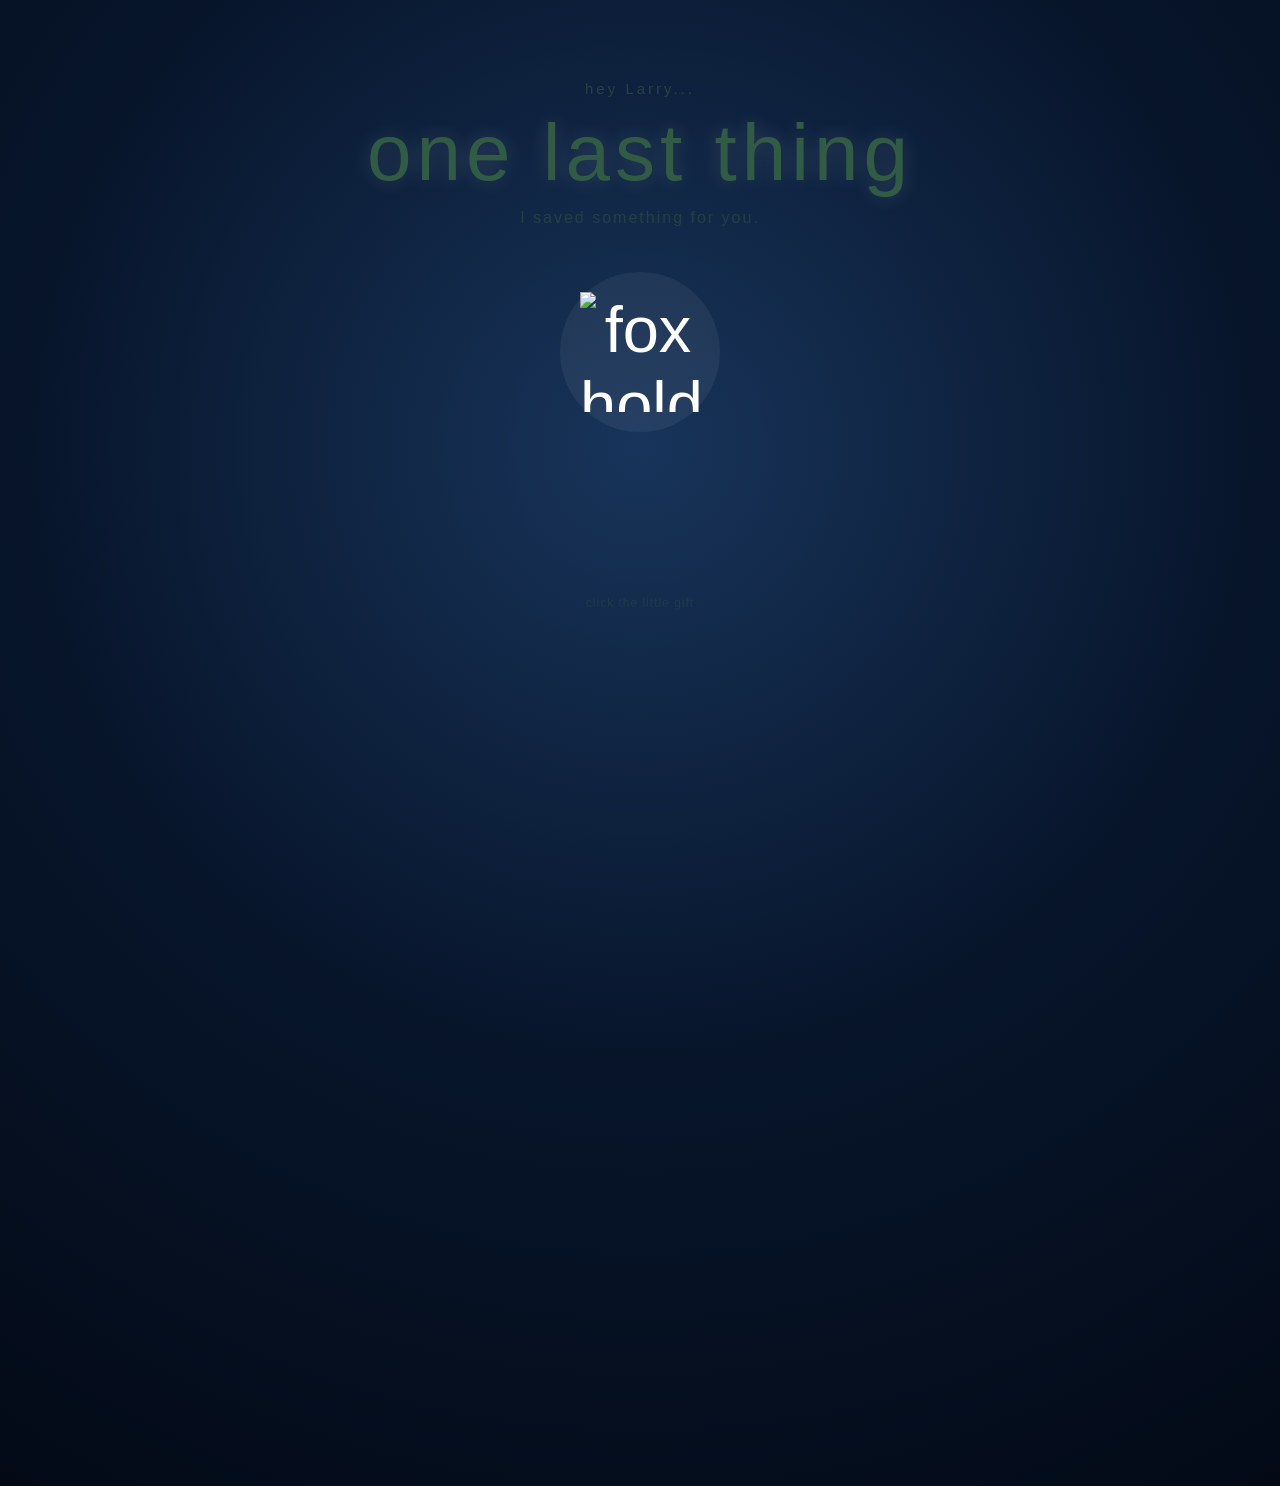
==== ending.html @ f5626686 "Add files via upload" ====
﻿<!DOCTYPE html>
<html lang="en">
<head>
    <meta charset="UTF-8">
    <meta name="viewport" content="width=device-width, initial-scale=1.0">

    <title>One Last Thing ♡</title>

    <link rel="stylesheet" href="style.css">
</head>

<body>

    <main class="ending-page">

        <div class="ending-content">

            <p class="small-text">hey Larry...</p>

            <h1>one last thing</h1>

            <p class="ending-intro">
                I saved something for you.
            </p>

            <button class="gift-button" id="giftButton">
                <img src="images/fox-cake.png" alt="fox holding a cake">
            </button>

            <p class="gift-hint">
                click the little gift
            </p>


            <div class="final-message" id="finalMessage">

                ```
                <div class="final-star">✦</div>

                <p>
                    You came to my life like a breeze,<br>
                    You filled it with joy and happiness.<br>
                    You made me forget my sorrows and pain.<br>
                    You came to me like sunlight,<br>
                    Lighting up my life again.
                </p>

                <p>
                    I enjoy your company,<br>
                    You’re soft like a whisper in the night,<br>
                    And your words leave me dazzled.
                </p>

                <p>
                    You’re like the sea,<br>
                    Full of secrets and things I wish to know.<br>
                    I wish that one day,<br>
                    You’ll open up to me.
                </p>

                <p>
                    You’re my four-leaf clover,<br>
                    And I’m the luckiest girl in the world<br>
                    Because I have you. ♡
                </p>

                <div class="final-star">☾</div>
                ```

            </div>


        </div>

    </main>


    <script src="ending.js"></script>

</body>
</html>
---- style.css ----
﻿@import url('https://fonts.googleapis.com/css2?family=Quicksand:wght@400;500;600&display=swap');

* {
    margin: 0;
    padding: 0;
    box-sizing: border-box;
}

body {
    font-family: 'Quicksand', sans-serif;
    background: #07152b;
    color: #f4f1e8;
}

.landing {
    min-height: 100vh;
    position: relative;
    overflow: hidden;
    display: flex;
    align-items: center;
    justify-content: center;
    background: radial-gradient(circle at 50% 35%, #132b50 0%, #07152b 45%, #030a16 100%);
}

.welcome {
    position: relative;
    z-index: 2;
    text-align: center;
    animation: fadeIn 2s ease;
}

.small-text {
    font-size: 18px;
    letter-spacing: 3px;
    opacity: 0.8;
    margin-bottom: 8px;
}

h1 {
    font-size: clamp(60px, 12vw, 130px);
    letter-spacing: 14px;
    font-weight: 500;
    text-shadow: 0 0 20px rgba(255, 255, 255, 0.15);
}

.fox {
    font-size: 75px;
    margin: 10px 0 15px;
    animation: float 3s ease-in-out infinite;
}

.subtitle {
    font-size: 15px;
    letter-spacing: 2px;
    opacity: 0.65;
}

button {
    margin-top: 35px;
    padding: 12px 30px;
    border: 1px solid rgba(255,255,255,0.4);
    border-radius: 30px;
    background: rgba(255,255,255,0.08);
    color: white;
    font-family: inherit;
    font-size: 16px;
    cursor: pointer;
    transition: all 0.3s ease;
}

    button:hover {
        background: rgba(255,255,255,0.18);
        transform: translateY(-3px);
    }


/* Stars */

.stars::before,
.stars::after {
    content: "✦  ·     ⋆      ·   ✧     ·        ✦      ·    ⋆   ·       ✧";
    position: absolute;
    inset: 0;
    font-size: 20px;
    letter-spacing: 30px;
    line-height: 100px;
    opacity: 0.35;
    animation: starsMove 12s linear infinite;
}

.stars::after {
    font-size: 12px;
    opacity: 0.2;
    animation-duration: 18s;
    transform: translateY(50px);
}


/* Animations */

@keyframes fadeIn {
    from {
        opacity: 0;
        transform: translateY(20px);
    }

    to {
        opacity: 1;
        transform: translateY(0);
    }
}

@keyframes float {
    0%, 100% {
        transform: translateY(0);
    }

    50% {
        transform: translateY(-10px);
    }
}

@keyframes starsMove {
    from {
        transform: translateY(0);
    }

    to {
        transform: translateY(100px);
    }
}

.fade-out {
    animation: fadeOut 0.7s ease forwards;
}

@keyframes fadeOut {
    from {
        opacity: 1;
    }

    to {
        opacity: 0;
    }
}


/* Playlist Page */

.playlist-page {
    min-height: 100vh;
    padding: 80px 20px;
    display: flex;
    justify-content: center;
    background: radial-gradient(circle at 50% 20%, #18345a 0%, #07152b 50%, #030a16 100%);
}

.playlist-content {
    width: min(100%, 650px);
    text-align: center;
    animation: fadeIn 1.5s ease;
}

    .playlist-content h1 {
        font-size: clamp(40px, 8vw, 75px);
        letter-spacing: 4px;
        margin: 10px 0;
    }

.playlist-intro {
    opacity: 0.6;
    letter-spacing: 2px;
    margin-bottom: 50px;
}


/* Songs */

.playlist {
    display: flex;
    flex-direction: column;
    gap: 12px;
}

.song {
    display: flex;
    align-items: center;
    padding: 18px 22px;
    text-align: left;
    border: 1px solid rgba(255, 255, 255, 0.08);
    border-radius: 18px;
    background: rgba(255, 255, 255, 0.035);
    transition: transform 0.3s ease, background 0.3s ease, border-color 0.3s ease;
}

    .song:hover {
        transform: translateX(6px);
        background: rgba(255, 255, 255, 0.08);
        border-color: rgba(255, 255, 255, 0.18);
    }

.song-number {
    width: 40px;
    font-size: 13px;
    opacity: 0.35;
}

.song-info {
    flex: 1;
}

    .song-info h2 {
        font-size: 17px;
        font-weight: 500;
        margin-bottom: 5px;
    }

    .song-info p {
        font-size: 13px;
        opacity: 0.5;
    }

.song-symbol {
    font-size: 20px;
    opacity: 0.35;
    transition: transform 0.3s ease;
}

.song:hover .song-symbol {
    transform: scale(1.2);
    opacity: 0.8;
}


/* Mobile */

@media (max-width: 600px) {

    .playlist-page {
        padding: 60px 15px;
    }

    .song {
        padding: 16px;
    }

    .song-info h2 {
        font-size: 15px;
    }
}
/* Now Playing */

.now-playing {
    display: flex;
    align-items: center;
    justify-content: center;
    gap: 10px;
    margin: -25px auto 30px;
    min-height: 30px;
    opacity: 0.65;
    font-size: 13px;
    letter-spacing: 1px;
    transition: all 0.3s ease;
}

    .now-playing span {
        font-size: 18px;
    }


/* Selected Song */

.song.selected {
    background: rgba(255, 255, 255, 0.1);
    border-color: rgba(255, 255, 255, 0.25);
    transform: translateX(8px);
}

    .song.selected .song-symbol {
        opacity: 1;
        transform: scale(1.2);
    }
/* Now Playing Card */

.now-playing {
    width: min(90%, 430px);
    margin: -20px auto 35px;
    padding: 20px 25px;
    border: 1px solid rgba(255, 255, 255, 0.1);
    border-radius: 22px;
    background: rgba(255, 255, 255, 0.05);
    box-shadow: 0 15px 40px rgba(0, 0, 0, 0.2);
    transition: all 0.35s ease;
}

    .now-playing span {
        display: block;
        font-size: 25px;
        margin-bottom: 8px;
    }

    .now-playing p {
        margin: 0;
        font-size: 14px;
        letter-spacing: 1px;
        opacity: 0.7;
    }

    .now-playing.active {
        background: rgba(255, 255, 255, 0.09);
        transform: translateY(-3px);
    }
/* One Year Scrapbook */

.one-year-page {
    min-height: 100vh;
    padding: 80px 20px;
    overflow: hidden;
    ``` background: radial-gradient(circle at 50% 20%, #18345a 0%, #07152b 50%, #030a16 100%);
    ```
}

.one-year-content {
    width: min(100%, 950px);
    margin: auto;
    text-align: center;
    animation: fadeIn 1.5s ease;
}

    .one-year-content h1 {
        font-size: clamp(50px, 9vw, 90px);
        letter-spacing: 5px;
        margin: 10px 0;
    }

.one-year-intro {
    opacity: 0.6;
    letter-spacing: 2px;
    margin-bottom: 45px;
}

/* Scrapbook */

.scrapbook {
    position: relative;
    ``` width: min(100%, 900px);
    height: 700px;
    margin: auto;
    background: radial-gradient( circle at 20% 20%, rgba(255,255,255,0.035), transparent 30% );
    border-radius: 30px;
    border: 1px solid rgba(255,255,255,0.06);
    box-shadow: inset 0 0 80px rgba(0,0,0,0.15), 0 25px 70px rgba(0,0,0,0.25);
    ```
}

/* Photos */

.memory-photo {
    position: absolute;
    ``` width: 250px;
    padding: 12px 12px 18px;
    background: #eee8d6;
    color: #182238;
    box-shadow: 0 15px 35px rgba(0,0,0,0.3);
    transition: transform 0.4s ease, box-shadow 0.4s ease;
    z-index: 2;
    ```
}

    .memory-photo:hover {
        transform: rotate(0deg) scale(1.06) translateY(-8px);
        ``` box-shadow: 0 25px 50px rgba(0,0,0,0.4);
        z-index: 10;
        ```
    }

/* Image */

.photo-frame {
    width: 100%;
    height: 210px;
    ``` overflow: hidden;
    background: #d8d2c1;
    ```
}

    .photo-frame img {
        width: 100%;
        height: 100%;
        ``` display: block;
        object-fit: cover;
        ```
    }

/* Captions */

.memory-photo p {
    margin-top: 13px;
    ``` font-family: 'Quicksand', sans-serif;
    font-size: 14px;
    letter-spacing: 1px;
    text-align: center;
    ```
}

/* Tape / little decoration */

.tape {
    position: absolute;
    ``` top: -10px;
    left: 50%;
    transform: translateX(-50%);
    font-size: 20px;
    opacity: 0.65;
    ```
}

/* Photo Positions */

.photo-one {
    top: 45px;
    left: 70px;
    ``` transform: rotate(-6deg);
    ```
}

.photo-two {
    top: 30px;
    right: 75px;
    ``` transform: rotate(5deg);
    ```
}

.photo-three {
    top: 250px;
    left: 325px;
    ``` transform: rotate(-2deg);
    ```
}

.photo-four {
    bottom: 35px;
    left: 95px;
    ``` transform: rotate(4deg);
    ```
}

.photo-five {
    bottom: 25px;
    right: 85px;
    ``` transform: rotate(-5deg);
    ```
}

/* Decorations */

.scrapbook-decoration {
    position: absolute;
    ``` font-size: 28px;
    opacity: 0.45;
    z-index: 1;
    ```
}

.decoration-one {
    top: 210px;
    left: 260px;
}

.decoration-two {
    top: 220px;
    right: 250px;
    ``` font-size: 22px;
    ```
}

.decoration-three {
    bottom: 250px;
    left: 440px;
    ``` font-size: 30px;
    ```
}

/* Ending */

.scrapbook-ending {
    margin-top: 35px;
    ``` font-size: 14px;
    letter-spacing: 2px;
    opacity: 0.55;
    ```
}

/* Mobile */

@media (max-width: 700px) {

    ```
    .one-year-page {
        padding: 60px 15px;
    }

    .scrapbook {
        height: auto;
        display: flex;
        flex-direction: column;
        align-items: center;
        gap: 35px;
        padding: 35px 10px;
    }

    .memory-photo {
        position: relative;
        top: auto;
        right: auto;
        bottom: auto;
        left: auto;
        width: min(90%, 300px);
    }

    .photo-frame {
        height: 240px;
    }

    .photo-one,
    .photo-two,
    .photo-three,
    .photo-four,
    .photo-five {
        transform: rotate(0deg);
    }

    .photo-one {
        transform: rotate(-2deg);
    }

    .photo-two {
        transform: rotate(2deg);
    }

    .photo-three {
        transform: rotate(-1deg);
    }

    .photo-four {
        transform: rotate(2deg);
    }

    .photo-five {
        transform: rotate(-2deg);
    }

    .scrapbook-decoration {
        display: none;
    }
}

/* Ending Page */

.ending-page {
    min-height: 100vh;
    padding: 80px 20px;
    display: flex;
    justify-content: center;
    align-items: center;
    text-align: center;
    background: radial-gradient(circle at 50% 30%, #18345a 0%, #07152b 50%, #030a16 100%);
}

.ending-content {
    width: min(100%, 650px);
    animation: fadeIn 1.5s ease;
}

    .ending-content h1 {
        font-size: clamp(45px, 8vw, 80px);
        letter-spacing: 5px;
        margin: 10px 0;
    }

.ending-intro {
    opacity: 0.6;
    letter-spacing: 2px;
}


/* Gift */

.gift-button {
    margin-top: 45px;
    padding: 20px;
    border: none;
    border-radius: 50%;
    background: rgba(255, 255, 255, 0.06);
    font-size: 65px;
    cursor: pointer;
    transition: all 0.4s ease;
}

    .gift-button:hover {
        background: rgba(255, 255, 255, 0.12);
        transform: translateY(-8px) scale(1.08);
    }

.gift-hint {
    margin-top: 15px;
    font-size: 12px;
    letter-spacing: 1px;
    opacity: 0.4;
}


/* Final Message */

.final-message {
    margin: 45px auto 0;
    padding: 40px 30px;
    width: min(100%, 600px);
    border: 1px solid rgba(255, 255, 255, 0.1);
    border-radius: 25px;
    background: rgba(255, 255, 255, 0.04);
    opacity: 0;
    visibility: hidden;
    transform: translateY(20px) scale(0.97);
    transition: all 0.7s ease;
}

    .final-message.show {
        opacity: 1;
        visibility: visible;
        transform: translateY(0) scale(1);
    }

    .final-message p {
        line-height: 2;
        font-size: 15px;
        opacity: 0.75;
        margin: 25px 0;
    }

.final-star {
    font-size: 25px;
    opacity: 0.6;
}
/* Page Transitions */

body {
    animation: pageEnter 0.8s ease;
}

@keyframes pageEnter {
    from {
        opacity: 0;
    }

    to {
        opacity: 1;
    }
}

.page-leaving {
    animation: pageLeave 0.6s ease forwards;
}

@keyframes pageLeave {
    from {
        opacity: 1;
    }

    to {
        opacity: 0;
    }
}
/* Spotify Player */

.spotify-players {
    width: min(100%, 650px);
    margin: 30px auto 45px;
    padding: 0 5px;
}

.spotify-player {
    width: 100%;
    min-height: 152px;
    border-radius: 18px;
    overflow: hidden;
    background: rgba(255, 255, 255, 0.035);
    border: 1px solid rgba(255, 255, 255, 0.1);
    box-shadow: 0 15px 40px rgba(0, 0, 0, 0.25), 0 0 30px rgba(80, 120, 180, 0.08);
    transition: transform 0.4s ease, box-shadow 0.4s ease;
}

    .spotify-player:hover {
        transform: translateY(-3px);
        box-shadow: 0 20px 50px rgba(0, 0, 0, 0.3), 0 0 35px rgba(100, 140, 200, 0.12);
    }

    .spotify-player iframe {
        display: block;
        width: 100%;
        border: none;
    }

.gift-button img {
    width: 120px;
    height: 120px;
    object-fit: contain;
    display: block;
}

* {
    box-sizing: border-box;
}

body {
    margin: 0;
    min-height: 100vh;
    font-family: "Trebuchet MS", sans-serif;
    background: #dff4ff;
    color: #315044;
}

.world {
    min-height: 100vh;
    padding: 50px 20px 80px;
    text-align: center;
    overflow: hidden;
}

.world-content {
    max-width: 1200px;
    margin: auto;
}

.small-text {
    margin: 0;
    font-size: 15px;
    letter-spacing: 3px;
    opacity: .7;
}

h1 {
    margin: 5px 0;
    font-size: clamp(40px, 7vw, 75px);
    color: #315b45;
}

.world-intro {
    margin-top: 5px;
    color: #688477;
}

/* MAP */

.world-map {
    position: relative;
    width: min(1100px, 100%);
    margin: 30px auto 0;
}

.map-image {
    display: block;
    width: 100%;
    height: auto;
    border-radius: 35px;
}

/* INTERACTIVE BUTTONS */

.world-item {
    position: absolute;
    width: 85px;
    height: 85px;
    border: 0;
    border-radius: 50%;
    background: rgba(255, 255, 255, .88);
    box-shadow: 0 8px 25px rgba(60, 90, 70, .18);
    cursor: pointer;
    display: flex;
    flex-direction: column;
    justify-content: center;
    align-items: center;
    transition: transform .25s ease, box-shadow .25s ease;
}

    .world-item span {
        font-size: 35px;
    }

    .world-item small {
        margin-top: 2px;
        font-size: 10px;
        color: #496658;
    }

    .world-item:hover {
        transform: translateY(-8px) scale(1.08);
        box-shadow: 0 15px 35px rgba(60, 90, 70, .25);
    }

/*
    Positions are relative to the illustrated map.
*/

.fox {
    left: 67%;
    top: 39%;
}

.blueberry {
    left: 39%;
    top: 43%;
}

.tree {
    left: 29%;
    top: 51%;
}

.snoopy {
    right: 7%;
    top: 43%;
}

.campfire {
    left: 52%;
    top: 63%;
}

/* MEMORY CARD */

.memory-card {
    position: fixed;
    left: 50%;
    bottom: 35px;
    transform: translateX(-50%) translateY(130px);
    width: min(430px, calc(100% - 35px));
    padding: 28px 30px;
    background: rgba(255, 255, 255, .96);
    border-radius: 28px;
    box-shadow: 0 20px 60px rgba(55, 80, 65, .22);
    opacity: 0;
    pointer-events: none;
    transition: transform .35s ease, opacity .35s ease;
    z-index: 20;
}

    .memory-card.active {
        transform: translateX(-50%) translateY(0);
        opacity: 1;
        pointer-events: auto;
    }

.close-card {
    position: absolute;
    right: 15px;
    top: 12px;
    border: 0;
    background: none;
    font-size: 28px;
    color: #789083;
    cursor: pointer;
}

.memory-icon {
    font-size: 55px;
}

.memory-card h2 {
    margin: 8px 0;
    color: #315b45;
}

.memory-card p {
    line-height: 1.7;
    color: #6b7f73;
}

/* NEXT */

.next-button {
    display: inline-block;
    margin-top: 35px;
    padding: 14px 28px;
    border-radius: 30px;
    background: #fff;
    color: #496658;
    text-decoration: none;
    box-shadow: 0 8px 25px rgba(60, 90, 70, .12);
    transition: transform .2s ease;
}

    .next-button:hover {
        transform: translateY(-3px);
    }

/* MOBILE */

@media (max-width: 700px) {

    .world {
        padding-top: 30px;
    }

    .world-item {
        width: 55px;
        height: 55px;
    }

        .world-item span {
            font-size: 23px;
        }

        .world-item small {
            display: none;
        }

    .fox {
        left: 66%;
        top: 40%;
    }

    .blueberry {
        left: 38%;
        top: 43%;
    }

    .tree {
        left: 27%;
        top: 52%;
    }

    .snoopy {
        right: 6%;
        top: 43%;
    }

    .campfire {
        left: 51%;
        top: 64%;
    }
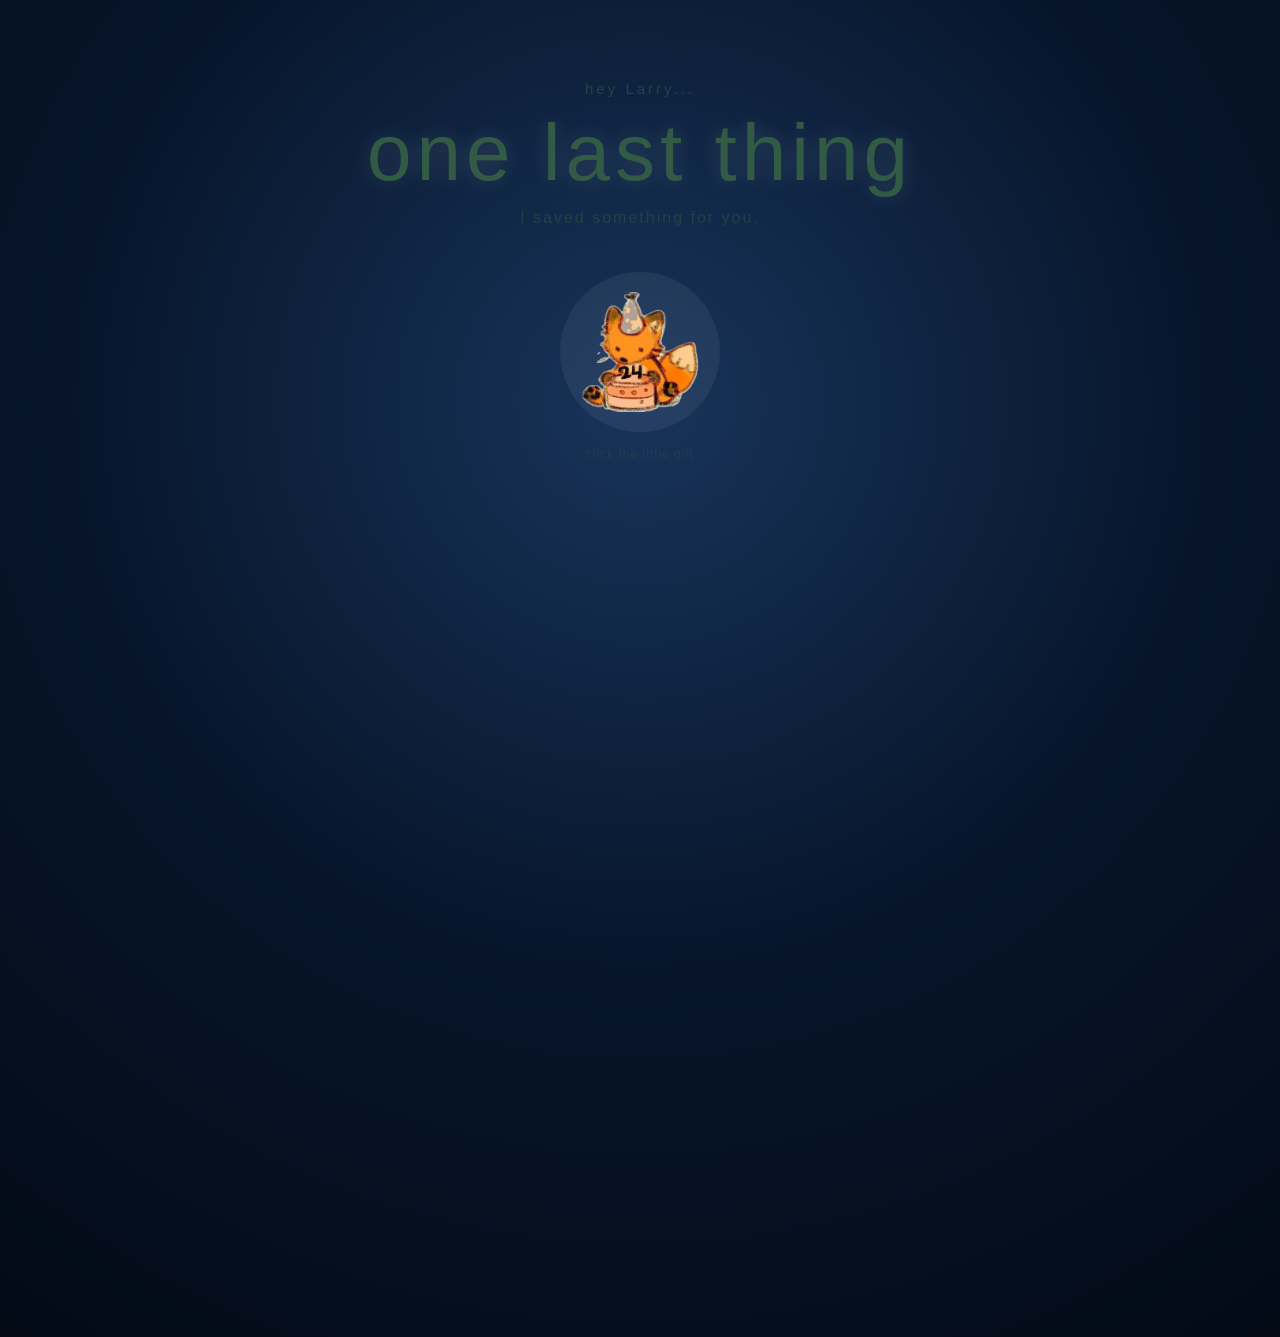
==== commit 9c18eb57: "Update ending.html" ====
--- a/ending.html
+++ b/ending.html
@@ -24,7 +24,7 @@
             </p>
 
             <button class="gift-button" id="giftButton">
-                <img src="images/fox-cake.png" alt="fox holding a cake">
+                <img src="fox-cake.png" alt="fox holding a cake">
             </button>
 
             <p class="gift-hint">
@@ -78,4 +78,4 @@
     <script src="ending.js"></script>
 
 </body>
-</html>+</html>
